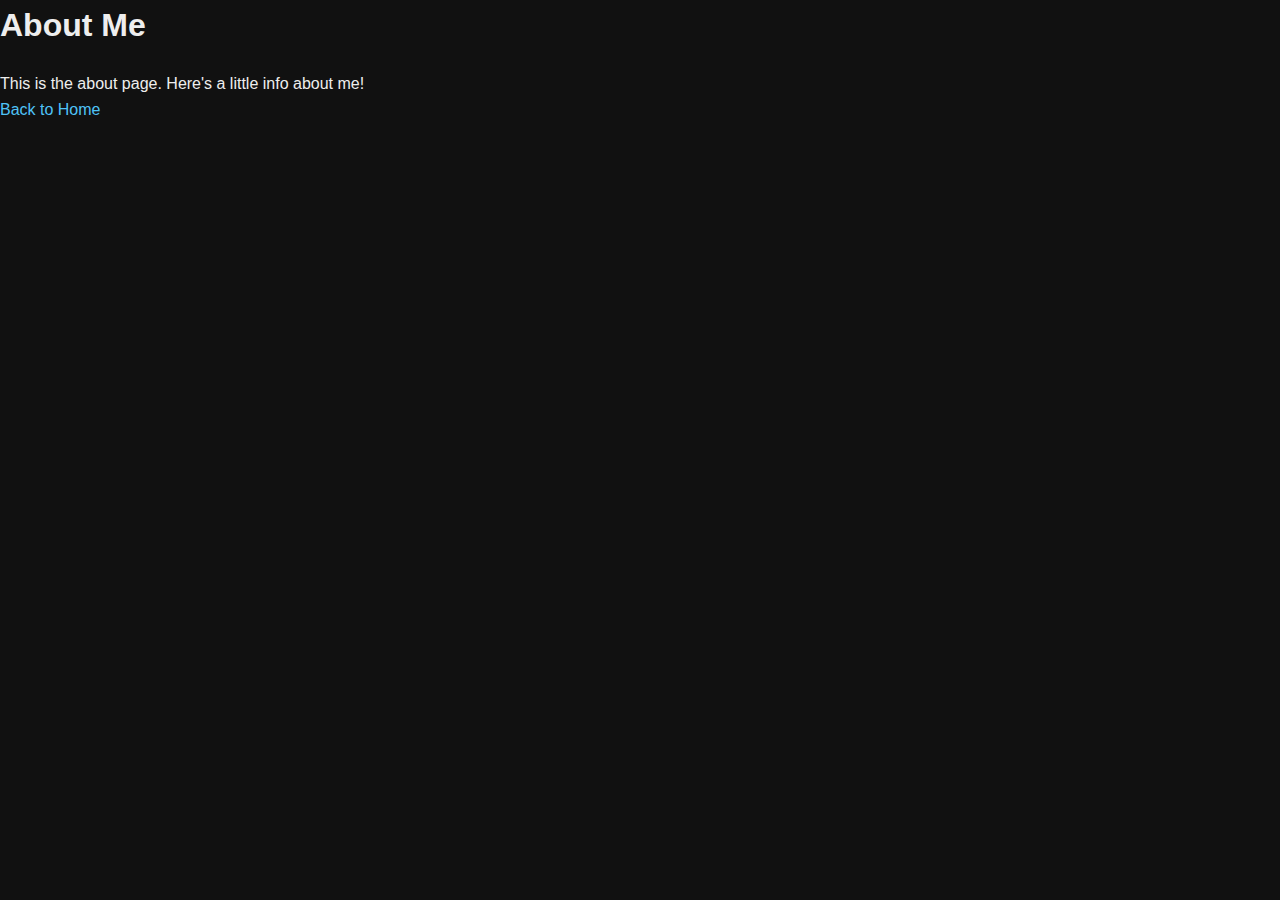
==== about.html @ 1e93ee14 "Add files via upload" ====
<!DOCTYPE html>
<html lang="en">
<head>
  <meta charset="UTF-8">
  <title>About Me</title>
  <link rel="stylesheet" href="style.css">
</head>
<body>

  <h1>About Me</h1>
  <p>This is the about page. Here's a little info about me!</p>

  <a href="index.html">Back to Home</a>

</body>
</html>
---- style.css ----
/* Reset & Base Styles */
* {
  margin: 0;
  padding: 0;
  box-sizing: border-box;
}
body {
  font-family: 'Segoe UI', sans-serif;
  background-color: #111;
  color: #eee;
  line-height: 1.6;
}
a {
  color: #4fc3f7;
  text-decoration: none;
}
a:hover {
  color: #81d4fa;
}

/* Reusable Classes */
.section {
  padding: 60px 20px;
  max-width: 900px;
  margin: auto;
}
h1, h2, h3 {
  margin-bottom: 20px;
}
.highlight {
  color: #00e676;
}
.btn {
  display: inline-block;
  background: #00e676;
  color: #111;
  padding: 10px 20px;
  border-radius: 5px;
  margin-top: 15px;
}
.btn:hover {
  background: #1de9b6;
}

/* Hero Section */
.hero {
  text-align: center;
  padding: 100px 20px 60px;
  background: #000;
}
.hero h1 {
  font-size: 2.5rem;
}
.hero p {
  font-size: 1.2rem;
  margin-top: 10px;
}

/* Project Section */
.project-grid {
  display: grid;
  gap: 20px;
  grid-template-columns: repeat(auto-fit, minmax(250px, 1fr));
}
.project-card {
  background: #1e1e1e;
  padding: 20px;
  border-radius: 10px;
  transition: 0.3s ease;
}
.project-card:hover {
  background: #2e2e2e;
}
.project-card h3 {
  margin-bottom: 10px;
}

/* Services Section */
.services {
  display: grid;
  gap: 20px;
  grid-template-columns: repeat(auto-fit, minmax(250px, 1fr));
}
.service-card {
  background: #1a1a1a;
  padding: 20px;
  border-radius: 10px;
  border-left: 4px solid #00e676;
}

/* Blog Section */
.blog-post {
  margin-bottom: 30px;
  padding: 20px;
  background: #1e1e1e;
  border-radius: 10px;
}
.blog-post h3 {
  margin-bottom: 10px;
}
.blog-post p {
  color: #bbb;
}

/* Contact + Footer */
footer {
  background: #000;
  padding: 30px;
  text-align: center;
  color: #888;
}
form {
  display: flex;
  flex-direction: column;
  gap: 15px;
  margin-top: 20px;
}
input, textarea {
  padding: 10px;
  background: #1e1e1e;
  color: #fff;
  border: 1px solid #333;
  border-radius: 5px;
}
input::placeholder, textarea::placeholder {
  color: #888;
}
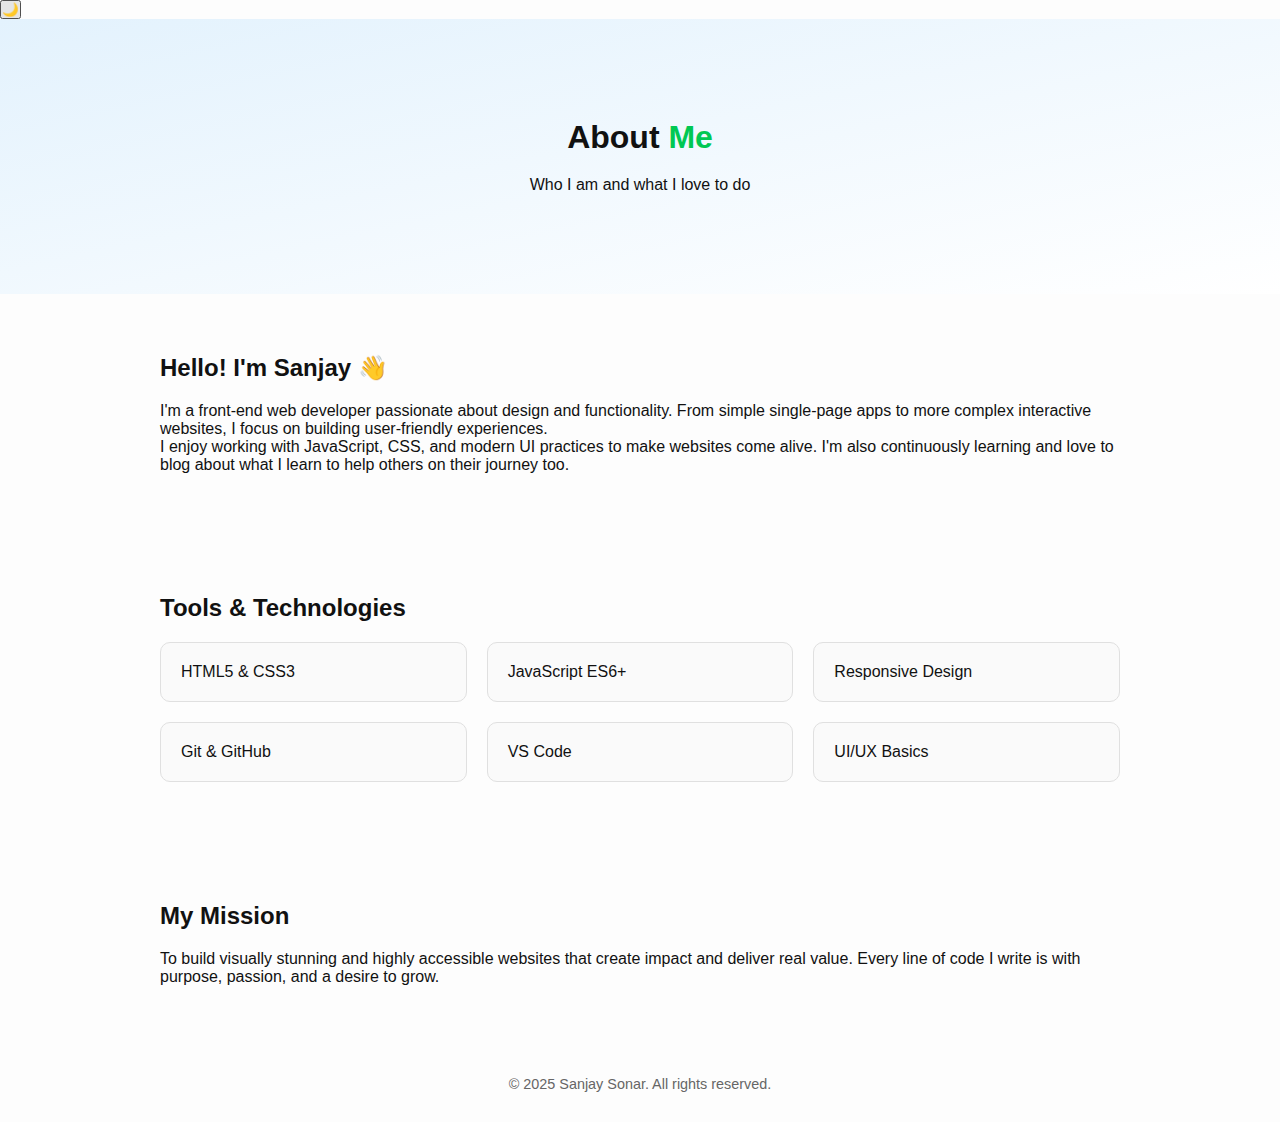
==== commit c27e4d4d: "Update about.html" ====
--- a/about.html
+++ b/about.html
@@ -1,17 +1,56 @@
 <!DOCTYPE html>
 <html lang="en">
 <head>
-  <meta charset="UTF-8">
-  <title>About Me</title>
-  <link rel="stylesheet" href="style.css">
+  <meta charset="UTF-8" />
+  <meta name="viewport" content="width=device-width, initial-scale=1.0" />
+  <title>About Me - Sanjay Sonar</title>
+  <link rel="stylesheet" href="style.css" />
 </head>
 <body>
+  <button id="theme-toggle">🌙</button>
+  
+  <header class="hero">
+    <h1>About <span class="highlight">Me</span></h1>
+    <p>Who I am and what I love to do</p>
+  </header>
 
-  <h1>About Me</h1>
-  <p>This is the about page. Here's a little info about me!</p>
+  <section class="section">
+    <h2>Hello! I'm Sanjay 👋</h2>
+    <p>
+      I'm a front-end web developer passionate about design and functionality. From simple single-page apps to more complex interactive websites, I focus on building user-friendly experiences.
+    </p>
+    <p>
+      I enjoy working with JavaScript, CSS, and modern UI practices to make websites come alive. I'm also continuously learning and love to blog about what I learn to help others on their journey too.
+    </p>
+  </section>
 
-  <a href="index.html">Back to Home</a>
+  <section class="section">
+    <h2>Tools & Technologies</h2>
+    <div class="grid">
+      <div class="card">HTML5 & CSS3</div>
+      <div class="card">JavaScript ES6+</div>
+      <div class="card">Responsive Design</div>
+      <div class="card">Git & GitHub</div>
+      <div class="card">VS Code</div>
+      <div class="card">UI/UX Basics</div>
+    </div>
+  </section>
 
+  <section class="section">
+    <h2>My Mission</h2>
+    <p>
+      To build visually stunning and highly accessible websites that create impact and deliver real value. Every line of code I write is with purpose, passion, and a desire to grow.
+    </p>
+  </section>
+
+  <footer>
+    <p>&copy; 2025 Sanjay Sonar. All rights reserved.</p>
+  </footer>
+
+  <script>
+    document.getElementById("theme-toggle").addEventListener("click", () => {
+      document.body.classList.toggle("dark-mode");
+    });
+  </script>
 </body>
 </html>
-
--- a/style.css
+++ b/style.css
@@ -1,4 +1,4 @@
-/* Reset & Base Styles */
+/* === Reset & Base === */
 * {
   margin: 0;
   padding: 0;
@@ -6,122 +6,137 @@
 }
 body {
   font-family: 'Segoe UI', sans-serif;
-  background-color: #111;
-  color: #eee;
-  line-height: 1.6;
+  background-color: #fdfdfd;
+  color: #111;
+  transition: background 0.3s ease, color 0.3s ease;
 }
 a {
-  color: #4fc3f7;
+  color: #0099ff;
   text-decoration: none;
 }
 a:hover {
-  color: #81d4fa;
+  text-decoration: underline;
 }
 
-/* Reusable Classes */
+/* === Layout === */
 .section {
   padding: 60px 20px;
-  max-width: 900px;
+  max-width: 1000px;
   margin: auto;
 }
+.grid {
+  display: grid;
+  grid-template-columns: repeat(auto-fit, minmax(250px, 1fr));
+  gap: 20px;
+}
+
+/* === Typography === */
 h1, h2, h3 {
   margin-bottom: 20px;
+  font-weight: 700;
 }
 .highlight {
-  color: #00e676;
+  color: #00c853;
 }
+
+/* === Buttons === */
 .btn {
   display: inline-block;
-  background: #00e676;
-  color: #111;
+  background: #00c853;
+  color: white;
   padding: 10px 20px;
-  border-radius: 5px;
-  margin-top: 15px;
+  margin-top: 10px;
+  border-radius: 6px;
+  transition: transform 0.2s ease, background 0.3s ease;
 }
 .btn:hover {
-  background: #1de9b6;
+  transform: scale(1.05);
+  background: #00e676;
+}
+.btn.small {
+  padding: 8px 16px;
+  font-size: 0.9rem;
 }
 
-/* Hero Section */
+/* === Hero === */
 .hero {
   text-align: center;
-  padding: 100px 20px 60px;
-  background: #000;
+  padding: 100px 20px;
+  background: linear-gradient(to bottom right, #e3f2fd, #fff);
 }
-.hero h1 {
-  font-size: 2.5rem;
-}
-.hero p {
-  font-size: 1.2rem;
-  margin-top: 10px;
+.hero-btns .btn {
+  margin: 0 10px;
 }
 
-/* Project Section */
-.project-grid {
-  display: grid;
-  gap: 20px;
-  grid-template-columns: repeat(auto-fit, minmax(250px, 1fr));
+/* === Card === */
+.card {
+  background: #fafafa;
+  border: 1px solid #e0e0e0;
+  border-radius: 10px;
+  padding: 20px;
+  transition: transform 0.3s ease, box-shadow 0.3s ease;
 }
-.project-card {
-  background: #1e1e1e;
-  padding: 20px;
-  border-radius: 10px;
-  transition: 0.3s ease;
-}
-.project-card:hover {
-  background: #2e2e2e;
-}
-.project-card h3 {
-  margin-bottom: 10px;
+.card:hover {
+  transform: translateY(-5px);
+  box-shadow: 0 8px 16px rgba(0,0,0,0.1);
 }
 
-/* Services Section */
-.services {
-  display: grid;
-  gap: 20px;
-  grid-template-columns: repeat(auto-fit, minmax(250px, 1fr));
-}
-.service-card {
-  background: #1a1a1a;
-  padding: 20px;
-  border-radius: 10px;
-  border-left: 4px solid #00e676;
-}
-
-/* Blog Section */
-.blog-post {
-  margin-bottom: 30px;
-  padding: 20px;
-  background: #1e1e1e;
-  border-radius: 10px;
-}
-.blog-post h3 {
-  margin-bottom: 10px;
-}
-.blog-post p {
-  color: #bbb;
-}
-
-/* Contact + Footer */
-footer {
-  background: #000;
-  padding: 30px;
-  text-align: center;
-  color: #888;
-}
+/* === Form === */
 form {
   display: flex;
   flex-direction: column;
   gap: 15px;
-  margin-top: 20px;
+  margin-top: 30px;
 }
 input, textarea {
-  padding: 10px;
-  background: #1e1e1e;
+  padding: 12px;
+  border-radius: 6px;
+  border: 1px solid #ccc;
+  font-size: 1rem;
+}
+input:focus, textarea:focus {
+  border-color: #00c853;
+  outline: none;
+}
+
+/* === Footer === */
+footer {
+  text-align: center;
+  padding: 30px;
+  font-size: 0.9rem;
+  color: #666;
+}
+
+/* === Dark Mode === */
+body.dark-mode {
+  background-color: #121212;
+  color: #e0e0e0;
+}
+.dark-mode .card {
+  background-color: #1e1e1e;
+  border-color: #333;
+}
+.dark-mode .btn {
+  background-color: #333;
   color: #fff;
-  border: 1px solid #333;
-  border-radius: 5px;
 }
-input::placeholder, textarea::placeholder {
-  color: #888;
+.dark-mode input,
+.dark-mode textarea {
+  background: #2c2c2c;
+  color: #f1f1f1;
+  border: 1px solid #444;
 }
+
+/* === Responsive === */
+@media screen and (max-width: 600px) {
+  .hero h1 {
+    font-size: 1.8rem;
+  }
+  .btn {
+    margin-top: 10px;
+  }
+  .hero-btns .btn {
+    display: block;
+    margin: 10px auto;
+  }
+}
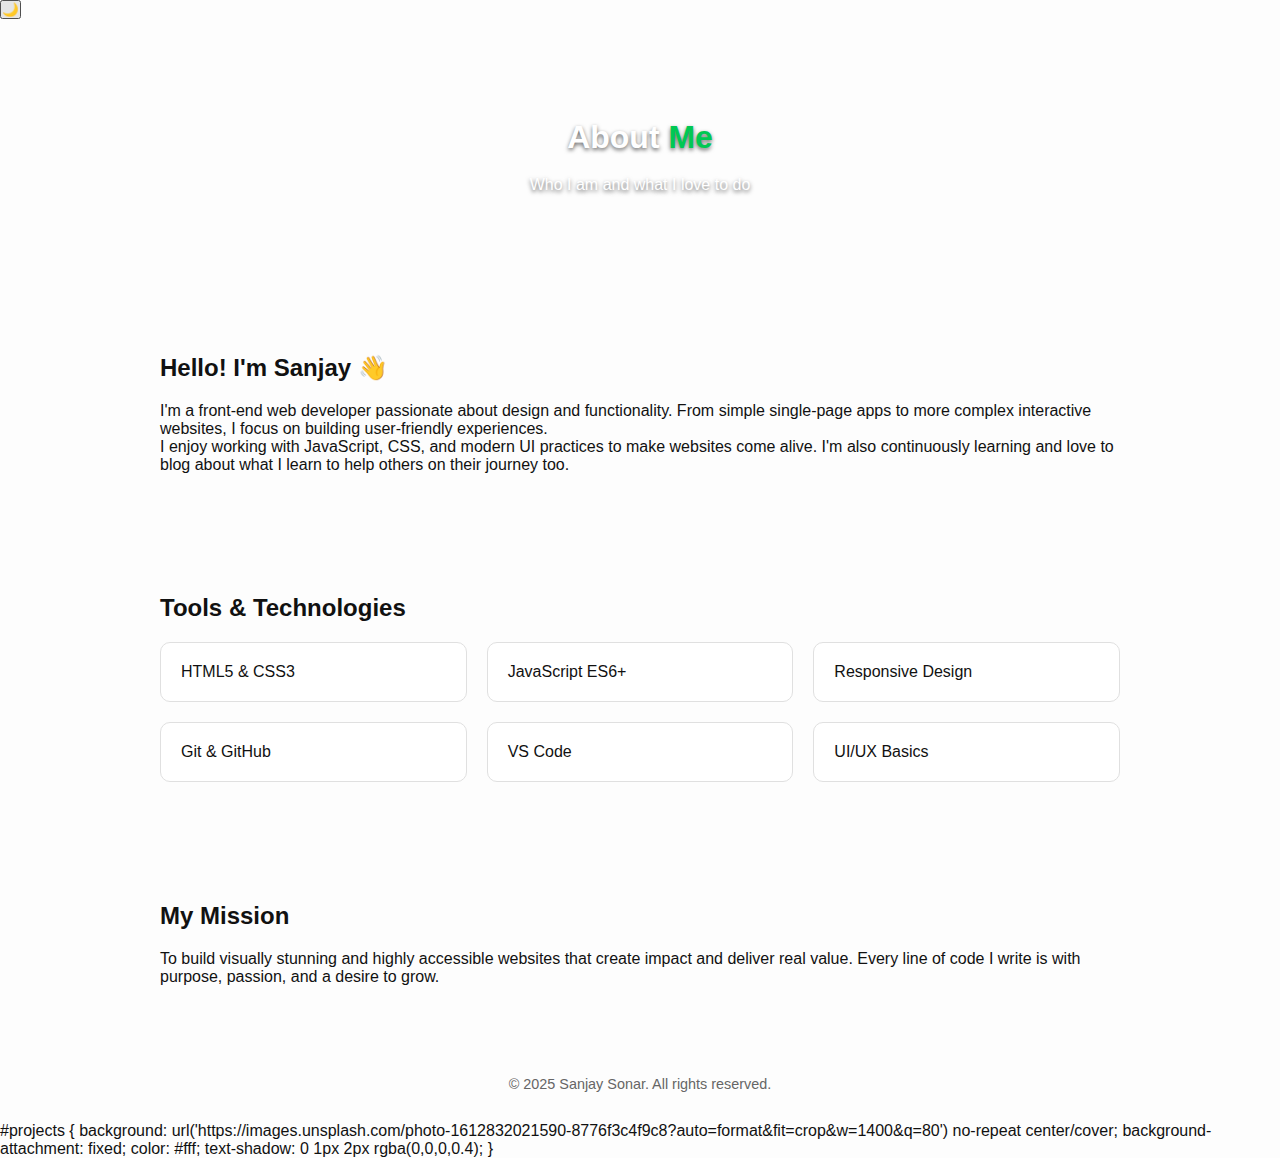
==== commit 3e1fd96d: "Update about.html" ====
--- a/about.html
+++ b/about.html
@@ -1,6 +1,15 @@
 <!DOCTYPE html>
 <html lang="en">
 <head>
+  <!-- Google tag (gtag.js) -->
+<script async src="https://www.googletagmanager.com/gtag/js?id=G-5L9PWZ71T2"></script>
+<script>
+  window.dataLayer = window.dataLayer || [];
+  function gtag(){dataLayer.push(arguments);}
+  gtag('js', new Date());
+
+  gtag('config', 'G-5L9PWZ71T2');
+</script>
   <meta charset="UTF-8" />
   <meta name="viewport" content="width=device-width, initial-scale=1.0" />
   <title>About Me - Sanjay Sonar</title>
@@ -54,3 +63,9 @@
   </script>
 </body>
 </html>
+#projects {
+  background: url('https://images.unsplash.com/photo-1612832021590-8776f3c4f9c8?auto=format&fit=crop&w=1400&q=80') no-repeat center/cover;
+  background-attachment: fixed;
+  color: #fff;
+  text-shadow: 0 1px 2px rgba(0,0,0,0.4);
+}
--- a/style.css
+++ b/style.css
@@ -5,7 +5,7 @@
   box-sizing: border-box;
 }
 body {
-  font-family: 'Segoe UI', sans-serif;
+  font-family: 'Poppins', sans-serif;
   background-color: #fdfdfd;
   color: #111;
   transition: background 0.3s ease, color 0.3s ease;
@@ -16,6 +16,13 @@
 }
 a:hover {
   text-decoration: underline;
+}
+:root {
+  --bg-color: #f9f9f9;
+  --text-color: #1a1a1a;
+  --accent-color: #4f46e5;
+  --card-bg: #ffffff;
+  --shadow: 0 4px 12px rgba(0, 0, 0, 0.05);
 }
 
 /* === Layout === */
@@ -47,7 +54,8 @@
   padding: 10px 20px;
   margin-top: 10px;
   border-radius: 6px;
-  transition: transform 0.2s ease, background 0.3s ease;
+  transition: transform 0.2s ease, background 0.3s ease, box-shadow 0.3s ease;
+  cursor: pointer;
 }
 .btn:hover {
   transform: scale(1.05);
@@ -56,6 +64,10 @@
 .btn.small {
   padding: 8px 16px;
   font-size: 0.9rem;
+}
+.btn.clicked {
+  transform: scale(0.95);
+  box-shadow: 0 0 15px #00e676;
 }
 
 /* === Hero === */
@@ -63,6 +75,7 @@
   text-align: center;
   padding: 100px 20px;
   background: linear-gradient(to bottom right, #e3f2fd, #fff);
+  animation: fadeInUp 1s ease forwards;
 }
 .hero-btns .btn {
   margin: 0 10px;
@@ -70,7 +83,7 @@
 
 /* === Card === */
 .card {
-  background: #fafafa;
+  background: var(--card-bg);
   border: 1px solid #e0e0e0;
   border-radius: 10px;
   padding: 20px;
@@ -78,7 +91,7 @@
 }
 .card:hover {
   transform: translateY(-5px);
-  box-shadow: 0 8px 16px rgba(0,0,0,0.1);
+  box-shadow: var(--shadow);
 }
 
 /* === Form === */
@@ -127,6 +140,56 @@
   border: 1px solid #444;
 }
 
+/* === Animations === */
+@keyframes fadeInUp {
+  from {
+    opacity: 0;
+    transform: translateY(30px);
+  }
+  to {
+    opacity: 1;
+    transform: translateY(0);
+  }
+}
+@keyframes fadeIn {
+  from { opacity: 0; }
+  to { opacity: 1; }
+}
+@keyframes slideInLeft {
+  from { opacity: 0; transform: translateX(-50px); }
+  to { opacity: 1; transform: translateX(0); }
+}
+@keyframes slideInRight {
+  from { opacity: 0; transform: translateX(50px); }
+  to { opacity: 1; transform: translateX(0); }
+}
+@keyframes zoomIn {
+  from { opacity: 0; transform: scale(0.9); }
+  to { opacity: 1; transform: scale(1); }
+}
+
+/* === Animation Classes === */
+.fade-in {
+  opacity: 0;
+  animation: fadeIn 1s ease-in-out forwards;
+}
+.scroll-reveal {
+  opacity: 0;
+  transform: translateY(20px);
+  transition: opacity 0.8s ease, transform 0.8s ease;
+}
+.scroll-reveal.active {
+  opacity: 1;
+  transform: translateY(0);
+}
+.typing-text {
+  font-size: 1.5rem;
+  color: var(--accent-color);
+  margin-bottom: 20px;
+  min-height: 1.5em;
+  animation: typing 3s steps(40, end);
+}
+
 /* === Responsive === */
 @media screen and (max-width: 600px) {
   .hero h1 {
@@ -140,3 +203,20 @@
     margin: 10px auto;
   }
 }
+
+/* === Scrollbar Styling === */
+::-webkit-scrollbar {
+  width: 8px;
+}
+::-webkit-scrollbar-thumb {
+  background: #ccc;
+  border-radius: 10px;
+}
+::-webkit-scrollbar-track {
+  background: transparent;
+}
+.hero {
+  background: url('https://images.unsplash.com/photo-1504384308090-c894fdcc538d?auto=format&fit=crop&w=1920&q=80') no-repeat center center/cover;
+  color: white;
+  text-shadow: 0 2px 4px rgba(0,0,0,0.6);
+}
